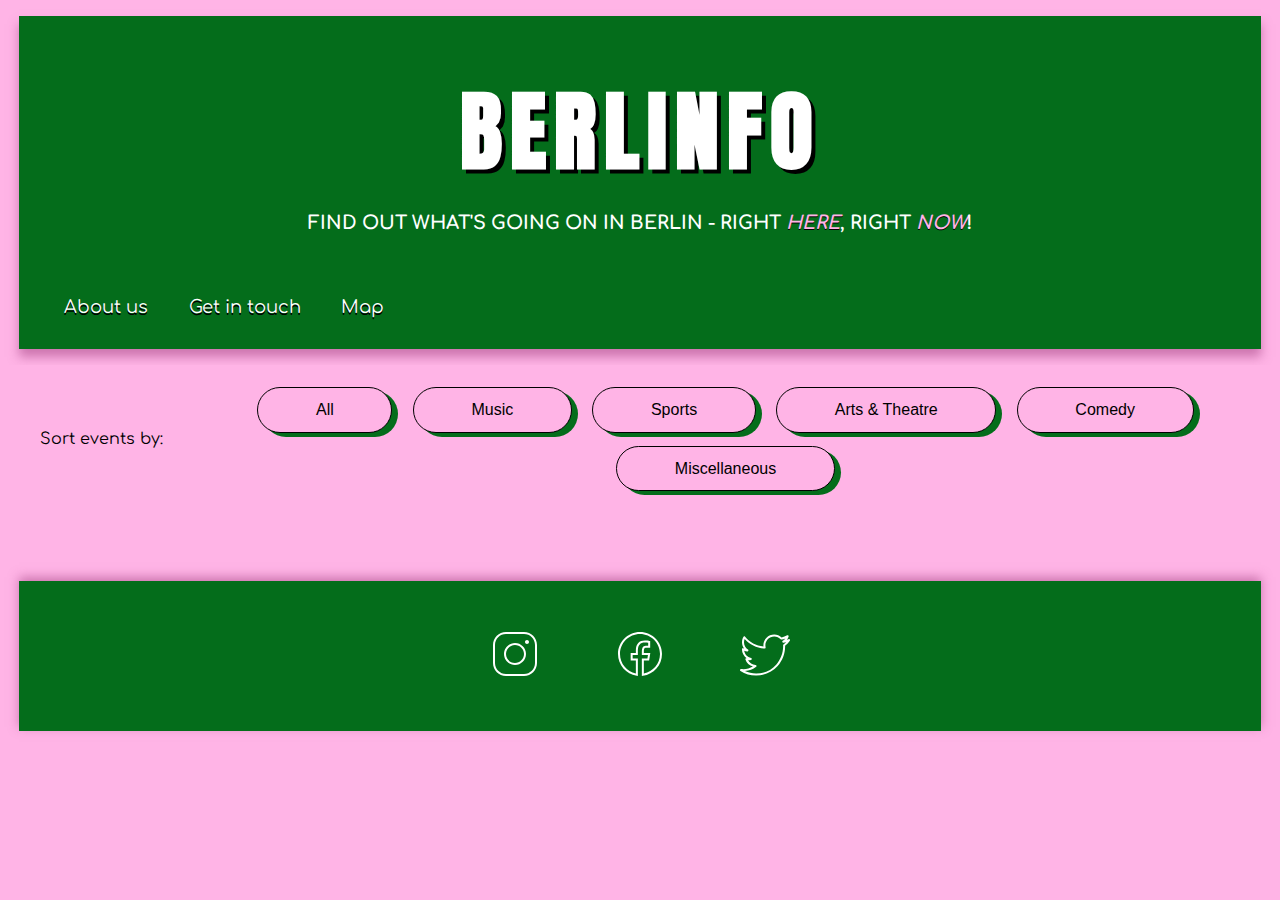
==== index.html @ c042ce3e "Added drop-down menu" ====
<!DOCTYPE html>
<html lang="en">
	<head>
		<meta charset="UTF-8">
		<meta name="viewport" content="width=device-width, initial-scale=1.0">
		<title>Event Portal</title>

		<link rel="stylesheet" href="./_app/css/main.css">
		<script type="module" src="./_app/js/main.js"></script>
	</head>

	<body>
		<header>
			<nav id="top">
				<h1 class="navbar__h1">
					<a 
						title="BERLINFO - Berlin Events" 
						href="./index.html">
						BERLINFO
					</a>
				</h1>
				<h3 class="navbar__h3">
					Find out what's going on in Berlin - right 
					<em>HERE</em>, right 
					<em>NOW</em>!
				</h3>


					<div class="navbar__menu-icon">
						<div class="navbar__menu-icon-top"></div>
						<div class="navbar__menu-icon-mid"></div>
						<div class="navbar__menu-icon-bottom"></div>
					</div>
					<section class="navbar__links">
						<ul class="navbar__menu">
						<li class="navbar__menu-li">
							<a href="/about-us/">
								About us
							</a>
						</li>
						<li class="navbar__menu-li">
							<a href="/get-in-touch/">
								Get in touch
							</a>
						</li>
						<li class="navbar__menu-li">
							<a href="#">
								Map
							</a>
						</li>
					</ul>
				</section>
		</header>

		<main>
			<section class="filter-buttons">
				<div class="filter-buttons__sort">
					Sort events by:
				</div>
				<div class="filter-buttons__labels">
					<button 
						class="filter-buttons__btn"
						data-filter="All">
						All
					</button>
					<button 
						class="filter-buttons__btn"
						data-filter="Music">
						Music
					</button>
					<button 
						class="filter-buttons__btn"
						data-filter="Sports">
						Sports
					</button>
					<button 
						class="filter-buttons__btn"
						data-filter="Culture">
						Arts & Theatre
					</button>
					<button 
						class="filter-buttons__btn"
						data-filter="Comedy">
						Comedy
					</button>
					<button 
						class="filter-buttons__btn"
						data-filter="Miscellaneous">
						Miscellaneous
					</button>
				</div>
			</section>

			<!-- Mobile filter buttons -->
			<section class="filter-buttons-mobile">
				<button class="filter-buttons-mobile__sort">
					Sort events by:
				</button>
				<div class="filter-buttons-mobile__labels">
					<button 						
						class="filter-buttons-mobile__btn"
						data-filter="All">
						All
					</button>
					<button 						
						class="filter-buttons-mobile__btn"
						data-filter="Music">
						Music
					</button>
					<button
						class="filter-buttons-mobile__btn"
						data-filter="Sports">
						Sports
					</button>
					<button
						class="filter-buttons-mobile__btn"
						data-filter="Culture">
						Arts & Theatre
					</button>
					<button
						class="filter-buttons-mobile__btn"
						data-filter="Comedy">
						Comedy
					</button>
					<button
						class="filter-buttons-mobile__btn"
						data-filter="Miscellaneous">
						Miscellaneous
					</button>
				</div>
			</section>

			<div class="to-top__bar">
				<a href="#top">
					<button class="to-top__button hidden">
						<img 
							src="./_app/assets/icons/icons8-double-up-50.png" 
							alt="Back to top">
					</button>
				</a>
			</div>

			<!-- Events from the ticketmaster API - example for styling purpose -->
			 <section class="events">
				<!--

				 <div class="events__event">
					<img 
						class="events__img" 
						src="./_app/assets/images/felix-koutchinski-FOro6jhMw30-unsplash.jpg" 
						alt="event image">
					<div class="events__info">
						<div class="events__date">
							Date
						</div>
						<h3 class="events__name">
							Event name
						</h3>
						<div class="events__lastline">
							<span class="events__genre">
								Genre
							</span>
							<span> 
								- 
							</span>
							<span class="events__venue">
								Venue
							</span>
						</div>
					</div>
					<button class="events__tickets">
						Tickets
					</button>
					-->
				</div> 

			</section>
		</main>

		<footer>
			<section class="footer__some">
				<div class="footer__some-links">
					<a href="#">
						<img 
							src="./_app/assets/icons/icons8-instagram-50.svg" 
							alt="instagram">
						</a>
					<a href="#">
						<img 
							src="./_app/assets/icons/icons8-facebook-50.svg" 
							alt="facebook">
						</a>
					<a href="#">
						<img 
							src="./_app/assets/icons/icons8-twitter-50.svg" 
							alt="twitter">
						</a>
				</div>
			</section> 
		</footer>

	</body>
</html>
---- _app/css/main.css ----
@import './reset.css';
@import './variables.css';
@import './modules/header.css';
@import './base.css';
@import './modules/filter-section.css';
@import './modules/events.css';
@import './fonts.css';
@import './modules/footer.css';
@import './modules/to-top-button.css';
@import './modules/about.css';
@import './modules/contact.css';
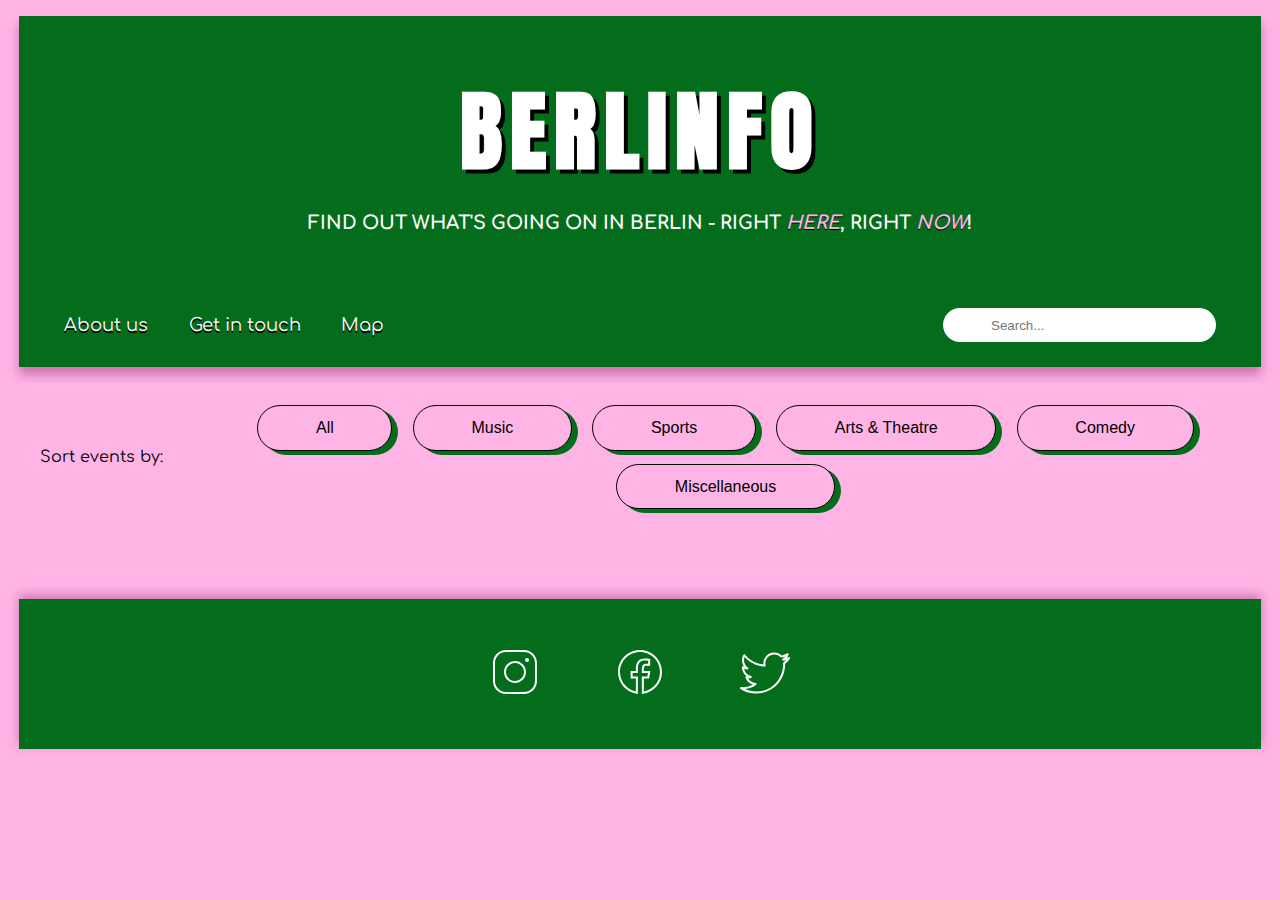
==== commit 9e8c3060: "Added search bar and styling" ====
--- a/index.html
+++ b/index.html
@@ -25,12 +25,18 @@
 					<em>NOW</em>!
 				</h3>
 
-
+				<div class="navbar__icons">
 					<div class="navbar__menu-icon">
 						<div class="navbar__menu-icon-top"></div>
 						<div class="navbar__menu-icon-mid"></div>
 						<div class="navbar__menu-icon-bottom"></div>
 					</div>
+					<div class="navbar__seach-icon">
+						<img src="" alt="">
+					</div>
+				</div>
+
+				<div class="navbar__items">
 					<section class="navbar__links">
 						<ul class="navbar__menu">
 						<li class="navbar__menu-li">
@@ -50,6 +56,19 @@
 						</li>
 					</ul>
 				</section>
+				<div class="navbar__search-wrapper">
+					<div class="navbar__search-container">
+						<input 
+							type="search" 
+							name="search" 
+							id="search-input"
+							placeholder="Search...">
+							<img 
+								src=""
+								alt="">
+					</div>
+				</div>
+			</div>
 		</header>
 
 		<main>
@@ -92,42 +111,8 @@
 			</section>
 
 			<!-- Mobile filter buttons -->
-			<section class="filter-buttons-mobile">
-				<button class="filter-buttons-mobile__sort">
-					Sort events by:
-				</button>
-				<div class="filter-buttons-mobile__labels">
-					<button 						
-						class="filter-buttons-mobile__btn"
-						data-filter="All">
-						All
-					</button>
-					<button 						
-						class="filter-buttons-mobile__btn"
-						data-filter="Music">
-						Music
-					</button>
-					<button
-						class="filter-buttons-mobile__btn"
-						data-filter="Sports">
-						Sports
-					</button>
-					<button
-						class="filter-buttons-mobile__btn"
-						data-filter="Culture">
-						Arts & Theatre
-					</button>
-					<button
-						class="filter-buttons-mobile__btn"
-						data-filter="Comedy">
-						Comedy
-					</button>
-					<button
-						class="filter-buttons-mobile__btn"
-						data-filter="Miscellaneous">
-						Miscellaneous
-					</button>
-				</div>
+			<section class="filter-buttons-mobile__sort">
+				Sort events by:
 			</section>
 
 			<div class="to-top__bar">
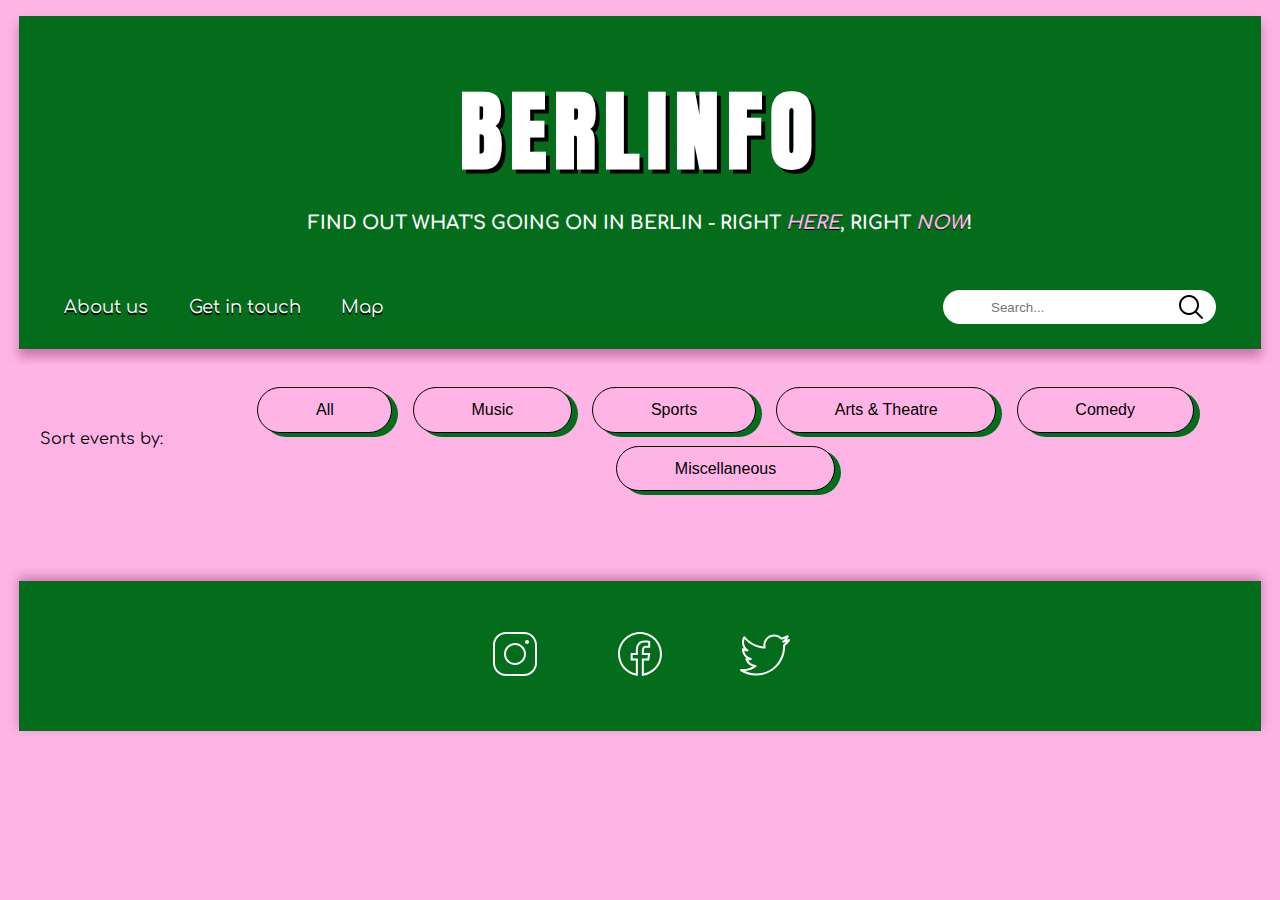
==== commit dcb82a47: "Added search icon and styled search bar" ====
--- a/index.html
+++ b/index.html
@@ -32,7 +32,9 @@
 						<div class="navbar__menu-icon-bottom"></div>
 					</div>
 					<div class="navbar__seach-icon">
-						<img src="" alt="">
+						<img 
+							src="./_app/assets/icons/icons8-search-60.png" 
+							alt="Search icon">
 					</div>
 				</div>
 
@@ -64,7 +66,8 @@
 							id="search-input"
 							placeholder="Search...">
 							<img 
-								src=""
+								class="navbar__search-icon"
+								src="./_app/assets/icons/icons8-search-30.png"
 								alt="">
 					</div>
 				</div>
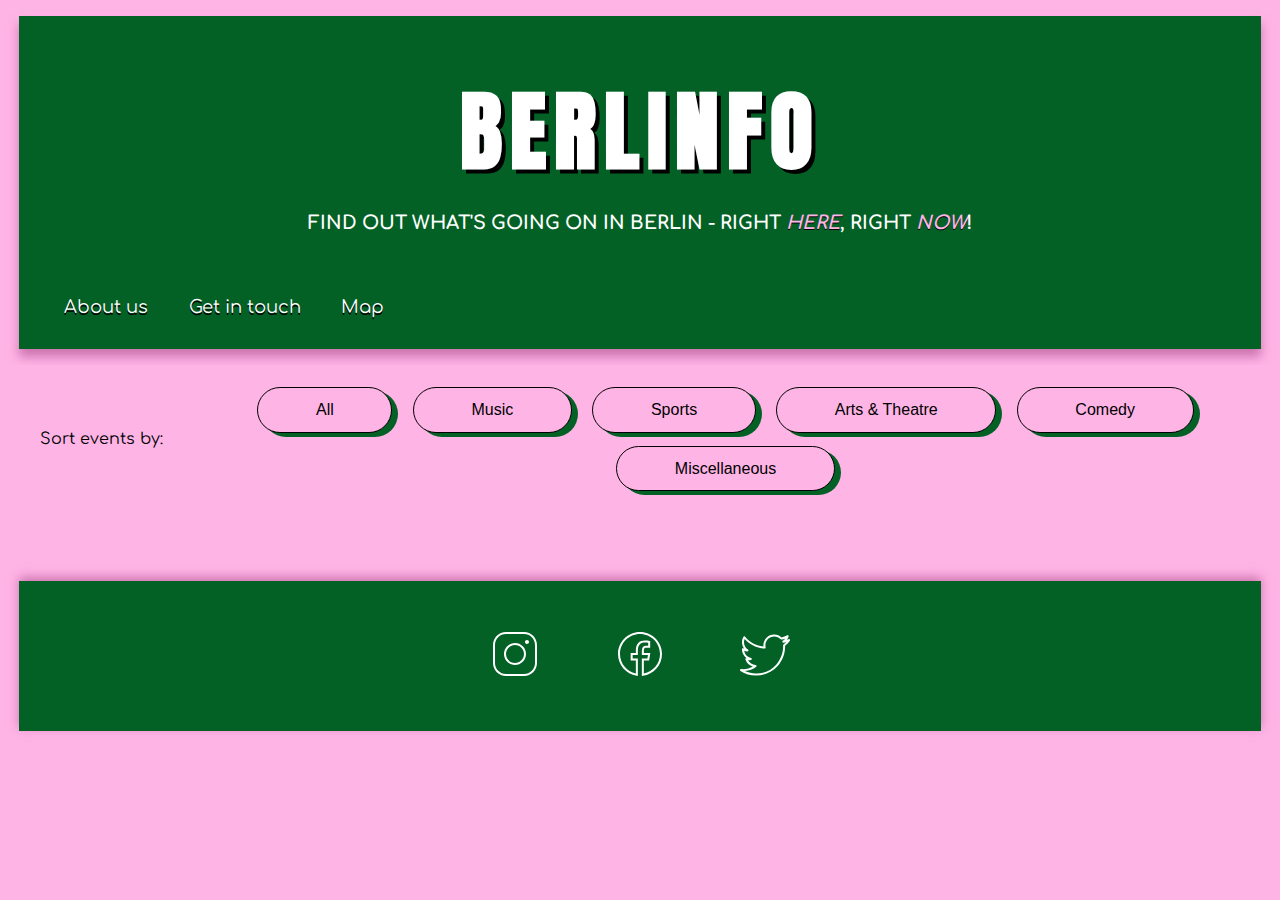
==== commit a76baaea: "Removed unused search bar and comments" ====
--- a/index.html
+++ b/index.html
@@ -41,37 +41,25 @@
 				<div class="navbar__items">
 					<section class="navbar__links">
 						<ul class="navbar__menu">
-						<li class="navbar__menu-li">
-							<a href="/about-us/">
-								About us
-							</a>
-						</li>
-						<li class="navbar__menu-li">
-							<a href="/get-in-touch/">
-								Get in touch
-							</a>
-						</li>
-						<li class="navbar__menu-li">
-							<a href="#">
-								Map
-							</a>
-						</li>
-					</ul>
-				</section>
-				<div class="navbar__search-wrapper">
-					<div class="navbar__search-container">
-						<input 
-							type="search" 
-							name="search" 
-							id="search-input"
-							placeholder="Search...">
-							<img 
-								class="navbar__search-icon"
-								src="./_app/assets/icons/icons8-search-30.png"
-								alt="">
-					</div>
+							<li class="navbar__menu-li">
+								<a href="/about-us/">
+									About us
+								</a>
+							</li>
+							<li class="navbar__menu-li">
+								<a href="/get-in-touch/">
+									Get in touch
+								</a>
+							</li>
+							<li class="navbar__menu-li">
+								<a href="#">
+									Map
+								</a>
+							</li>
+						</ul>
+					</section>
 				</div>
-			</div>
+			</nav>
 		</header>
 
 		<main>
@@ -128,39 +116,9 @@
 				</a>
 			</div>
 
-			<!-- Events from the ticketmaster API - example for styling purpose -->
-			 <section class="events">
-				<!--
+			<section class="events">
 
-				 <div class="events__event">
-					<img 
-						class="events__img" 
-						src="./_app/assets/images/felix-koutchinski-FOro6jhMw30-unsplash.jpg" 
-						alt="event image">
-					<div class="events__info">
-						<div class="events__date">
-							Date
-						</div>
-						<h3 class="events__name">
-							Event name
-						</h3>
-						<div class="events__lastline">
-							<span class="events__genre">
-								Genre
-							</span>
-							<span> 
-								- 
-							</span>
-							<span class="events__venue">
-								Venue
-							</span>
-						</div>
-					</div>
-					<button class="events__tickets">
-						Tickets
-					</button>
-					-->
-				</div> 
+			<!-- Events from the ticketmaster API -->
 
 			</section>
 		</main>
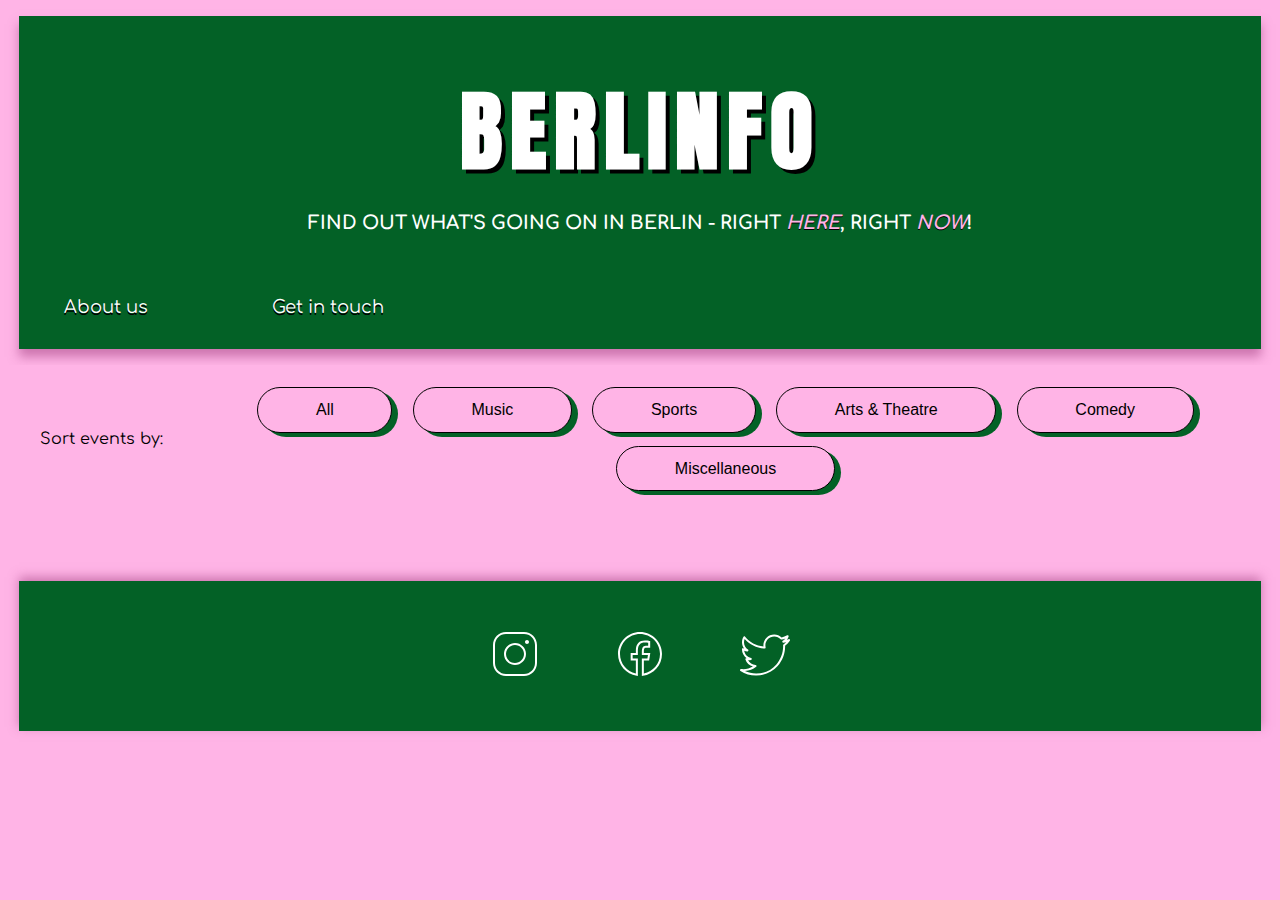
==== commit 01f5918d: "Removed search icon, added the right index path" ====
--- a/index.html
+++ b/index.html
@@ -31,11 +31,6 @@
 						<div class="navbar__menu-icon-mid"></div>
 						<div class="navbar__menu-icon-bottom"></div>
 					</div>
-					<div class="navbar__seach-icon">
-						<img 
-							src="./_app/assets/icons/icons8-search-60.png" 
-							alt="Search icon">
-					</div>
 				</div>
 
 				<div class="navbar__items">
@@ -49,11 +44,6 @@
 							<li class="navbar__menu-li">
 								<a href="/get-in-touch/">
 									Get in touch
-								</a>
-							</li>
-							<li class="navbar__menu-li">
-								<a href="#">
-									Map
 								</a>
 							</li>
 						</ul>
